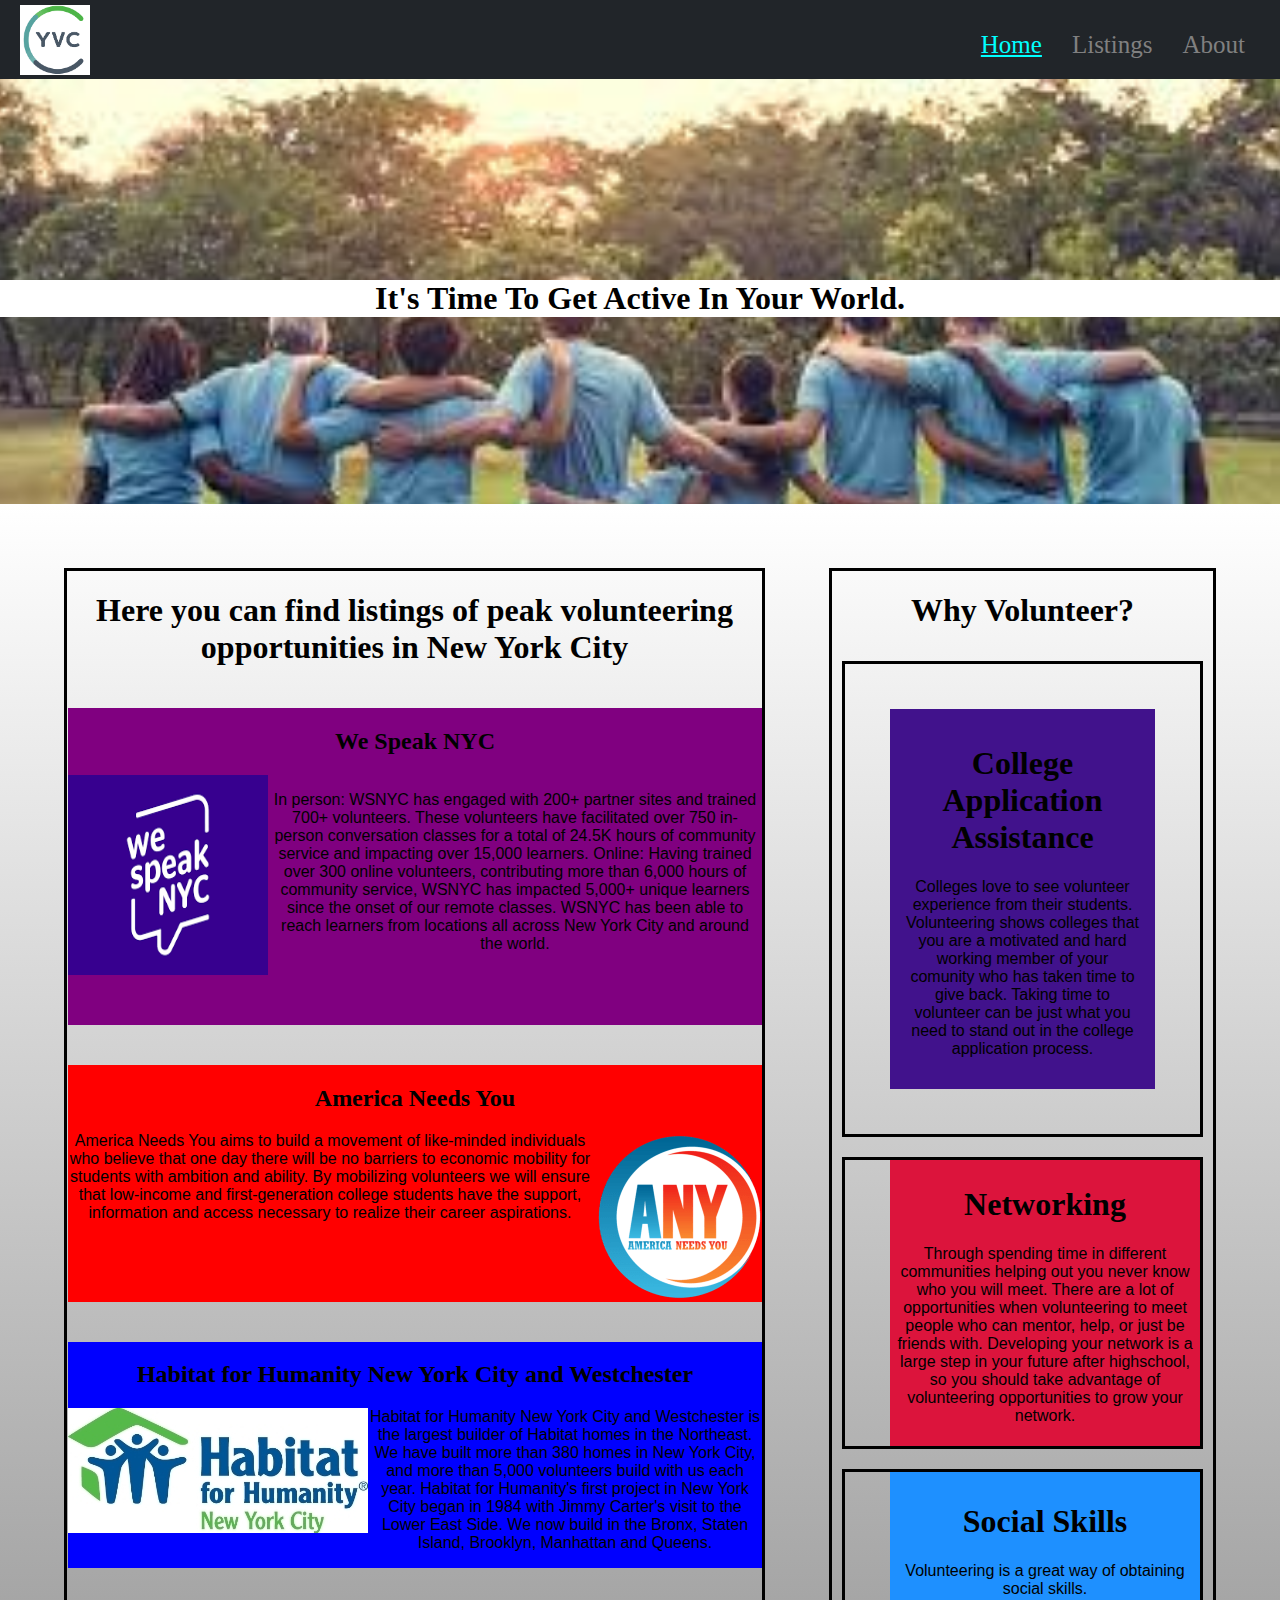
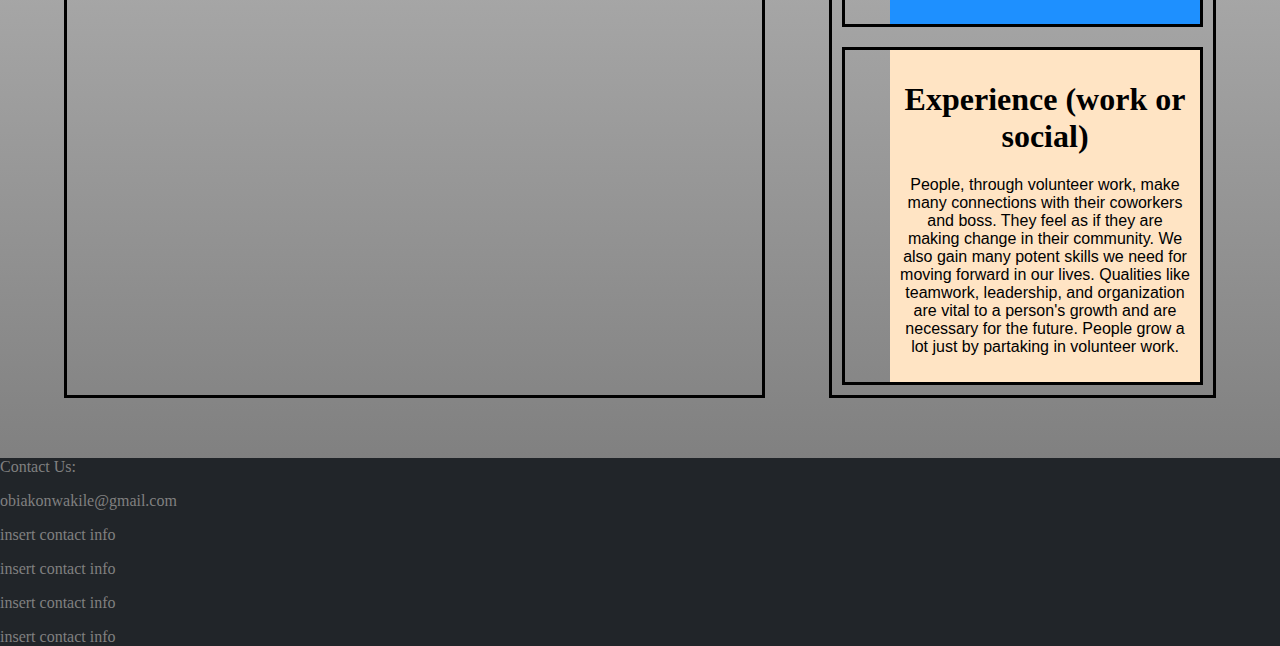
==== index.html @ 867fbf7c "first commit" ====
<!DOCTYPE html>
<html lang="en">
<head>
    <meta charset="UTF-8">
    <meta http-equiv="X-UA-Compatible" content="IE=edge">
    <meta name="viewport" content="width=device-width, initial-scale=1.0">
    <title>Final Project</title>

    <link rel="stylesheet" href="main.css">
    <script src="script.js" defer></script>
</head>

<!-- Home Page Template 5% 60% 30% 5%-->

<body>
    <div id="navBar"> 
        <img src="yvc_logo_possibly.png" id="navImage">
        <ul id="navList">
            <li class="navItem home">Home</li>
            <a href = "listings.html" target = _blank><li class="navItem">Listings</li></a>
            <a href = "about.html" target = _blank><li class="navItem">About</li></a>
        </ul>
    </div>

    <div id="transitionalContent">
        <div class = "emptyspace">k</div>
        <div class = "emptyspace">k</div>
        <div class = "emptyspace">k</div>
        <div class = "emptyspace">k</div>
        <div class = "emptyspace">k</div>
        <div class = "emptyspace">k</div>
        <div class = "emptyspace">k</div>
        <div class = "emptyspace">k</div>
        <div class = "emptyspace">k</div>
        <div class = "emptyspace">k</div>
        <h1 class = "transitionH">It's Time To Get Active In Your World.</h1>
    </div>


    <div id="text">
        <div id="mainText">
            <h1>Here you can find listings of peak volunteering opportunities in New York City</h1>

            <div class="listing">
                <img src="images/yvc_logo.png"> <!-- Organization Logo -->

                <div class="listingText">
                    <div id = "purple2">
                    <h2>We Speak NYC</h2>
                    <div id = "purple">
                   <img class = "wsnyc" src = "wsnyc.png">
                    <p>In person: WSNYC has engaged with 200+ partner sites and trained 700+ volunteers. These volunteers have facilitated over 750 in-person conversation classes for a total of 24.5K hours of community service and impacting over 15,000 learners.
                        Online: Having trained over 300 online volunteers, contributing more than 6,000 hours of community service, WSNYC has impacted 5,000+ unique learners since the onset of our remote classes. WSNYC has been able to reach learners from locations all across New York City and around the world.</p>
                        </div>
                </div>
            </div>
</div>
            <div class="listing">
                <img src="images/yvc_logo.png"> <!-- Organization Logo -->

                <div class="listingText">
                    <div id = "red">
                    <h2>America Needs You</h2>
                    <img class = "ANY" src = "RG0ntT6E0F (1).webp">
                    <p> America Needs You aims to build a movement of like-minded individuals
                        who believe that one day there will be no barriers to economic mobility for students with ambition and ability. 
                        By mobilizing volunteers we will ensure that low-income and first-generation college students have the support, information and access necessary to realize their career aspirations.</p>
                        </div>
                </div>
            </div>

            <div class="listing">
                <img src="images/yvc_logo.png"> <!-- Organization Logo -->

                <div class="listingText">
                    <div id = "blue">
                    <h2>Habitat for Humanity New York City and Westchester</h2>
                        <img class = "habitat" src = "8B5E3679-217C-A6E3-2B22-11588C557CDF_m.jpg">
                    <p> Habitat for Humanity New York City and Westchester is the largest builder of Habitat homes in the Northeast.
                         We have built more than 380 homes in New York City, and more than 5,000 volunteers build with us each year. 
                         Habitat for Humanity's first project in New York City began in 1984 with Jimmy Carter's visit to the Lower East Side.
                         We now build in the Bronx, Staten Island, Brooklyn, Manhattan and Queens.</p>
                         </div>
                </div>
            </div>
        </div>

        <div id="sideText">
            <h1>Why Volunteer?</h1> <!-- In our wire frame we included 2 text boxes. I believe using the second box to educate
                                on why people should volunteer and what advice we can give can be a good use of this space.  -->

            <div class="stItem">
                <div id = "college">
                <h1> College Application Assistance</h1>

                <p>Colleges love to see volunteer experience from their students. Volunteering shows colleges that
                    you are a motivated and hard working member of your comunity who has taken time to give back. Taking
                    time to volunteer can be just what you need to stand out in the college application process.
                </p>
                </div>
            </div>
            <div class="stItem">
                <div id = "networking">
                <h1>Networking</h1>

                <p>Through spending time in different communities helping out you never know who you will meet. There
                    are a lot of opportunities when volunteering to meet people who can mentor, help, or just be friends
                    with. Developing your network is a large step in your future after highschool, so you should take
                    advantage of volunteering opportunities to grow your network.
                </p>
                </div>
            </div>

            <div class="stItem">
            <div id = "social">
                <h1>Social Skills</h1>
                <p>Volunteering is a great way of obtaining social skills.</p>
            </div>
            </div>
            <div class="stItem">
                <div id = "experience">
                    <h1>Experience (work or social)</h1>
                    <p>People, through volunteer work, make many connections with their coworkers and boss. They feel as if they are making change in their community. 
                           We also gain many potent skills we need for moving forward in our lives. Qualities like teamwork, leadership, and organization are vital to a person's 
                           growth and are necessary for the future. People grow a lot just by partaking in volunteer work. </p>
                </div>
            </div>

        </div>
    </div>

    <div id = "contact">
        <p>Contact Us:</p>
        <p class = "ourcontacts">obiakonwakile@gmail.com</p>
        <p class = "ourcontacts">insert contact info</p>
        <p class = "ourcontacts">insert contact info</p>
        <p class = "ourcontacts">insert contact info</p>
        <p class = "ourcontacts">insert contact info</p>
    </div>
</body>
</html>
---- main.css ----
body {
    margin: 0px;
    background-color:bisque;
    font-family:fantasy;
}

/* Navigation Bar */
#navBar {
    background-color: #212529;

    display: flex;
    justify-content: space-between;

    padding-left: 20px;
    padding-right: 20px;
    height:100px;
    
}

#navList {
    display: flex;
    list-style: none;
}

.navItem {
    padding-bottom: 10px;
    padding: 15px;
    font-size: 25px;
    color: grey;
}
#navImage {
  height: 70px;
  padding-top: 5px;
}

/* Transition Content */
#transitionalContent {
    text-align: center;
    background-image: url('people2.jpg');
    background-repeat: no-repeat;
    background-size: cover;
    height: 500px;

    margin: 5%;
    margin-left: -15px;
    margin-right: -15px;
    margin-top: -21px;
    margin-bottom: -75px;
}


/* Text Container */
#text {
    display: flex;
    /* background-color: white; */
    background-image: linear-gradient(white, gray);
}

/* Main Text Box */
#mainText {
    display: flex;
    flex-direction: column;

    border-style: solid;
    border-color: black;

    margin: 5%;
    width: 60%;
    text-align: center;
}

.listing {

    margin: 20px;

    display: flex;
}
.listingText {
    display: flex;
    flex-direction: column;
}

/* Side Text Box */
#sideText {
    display: flex;
    flex-direction: column;
    
    border-style: solid;
    border-color:black;
    margin: 5%;
    margin-left: 0px;
    width: 30%;
    text-align: center;
}

.stItem {
    display: flex;
    flex-direction: column;

    border-style: solid;
    border-color: black;
    margin: 10px;
    

    display: flex;
}

a {
    text-decoration: none;
}

.navItem:hover {
    text-decoration: underline;
    color: cyan;
}

.home {
    text-decoration: underline;
    color: cyan; 
}

.wsnyc {
    width: 200px;
    height: 200px;
    float: left;
    padding-bottom: 50px;
}

#purple {
    display: flex;
    flex-direction: row;
}

.ANY {
    float: right;
}

.habitat {
    float: left;
    padding-bottom: 15px;
}

.emptyspace {
    visibility: hidden;
}

.transitionH {
    background-color: white;
}

#purple2 {
    background-color: purple;
    margin-left: -35px;
    margin-right: -20px;
}

#red {
    background-color: red;
    margin-left: -35px;
    margin-right: -20px;
}

#blue {
    background-color: blue;
    margin-left: -35px;
    margin-right: -20px;
}



.transitionH {
    background-color: white;
}

#purple2 {
    background-color: purple;
    margin-left: -35px;
    margin-right: -20px;
}

#red {
    background-color: red;
    margin-left: -35px;
    margin-right: -20px;
}

#blue {
    background-color: blue;
    margin-left: -35px;
    margin-right: -20px;
}

#contact {
    background-color: #212529;
    color: grey;
    margin-top: -20px;
    margin-bottom: -20px;
}

.ourcontacts {
    display: flex;
    flex-direction: column;
}

#college {
    margin: 45px;
    background-color: rgb(65, 18, 140);
    padding: 15px;
}

#networking {
    background-color: crimson;
    padding: 5px;
    width: 300px;
    margin-left: 45px;
}

#social {
   background-color:dodgerblue;
   width: 290px;
   margin-left: 45px;
   padding: 10px;
}

#experience {
    background-color: bisque;
    width: 290px;
    padding: 10px;
    margin-left: 45px;
}

#purple p{
    font-family:'Gill Sans', 'Gill Sans MT', Calibri, 'Trebuchet MS', sans-serif;
}

#red p {
    font-family:'Gill Sans', 'Gill Sans MT', Calibri, 'Trebuchet MS', sans-serif;
}

#blue p {
    font-family:'Gill Sans', 'Gill Sans MT', Calibri, 'Trebuchet MS', sans-serif;
}

#college p{
    font-family:'Gill Sans', 'Gill Sans MT', Calibri, 'Trebuchet MS', sans-serif;
}

#networking p{
    font-family:'Gill Sans', 'Gill Sans MT', Calibri, 'Trebuchet MS', sans-serif;
}

#social p{
    font-family:'Gill Sans', 'Gill Sans MT', Calibri, 'Trebuchet MS', sans-serif;
}

#experience p{
    font-family:'Gill Sans', 'Gill Sans MT', Calibri, 'Trebuchet MS', sans-serif;
}

.listings {
    color: cyan;
    text-decoration:underline;
}
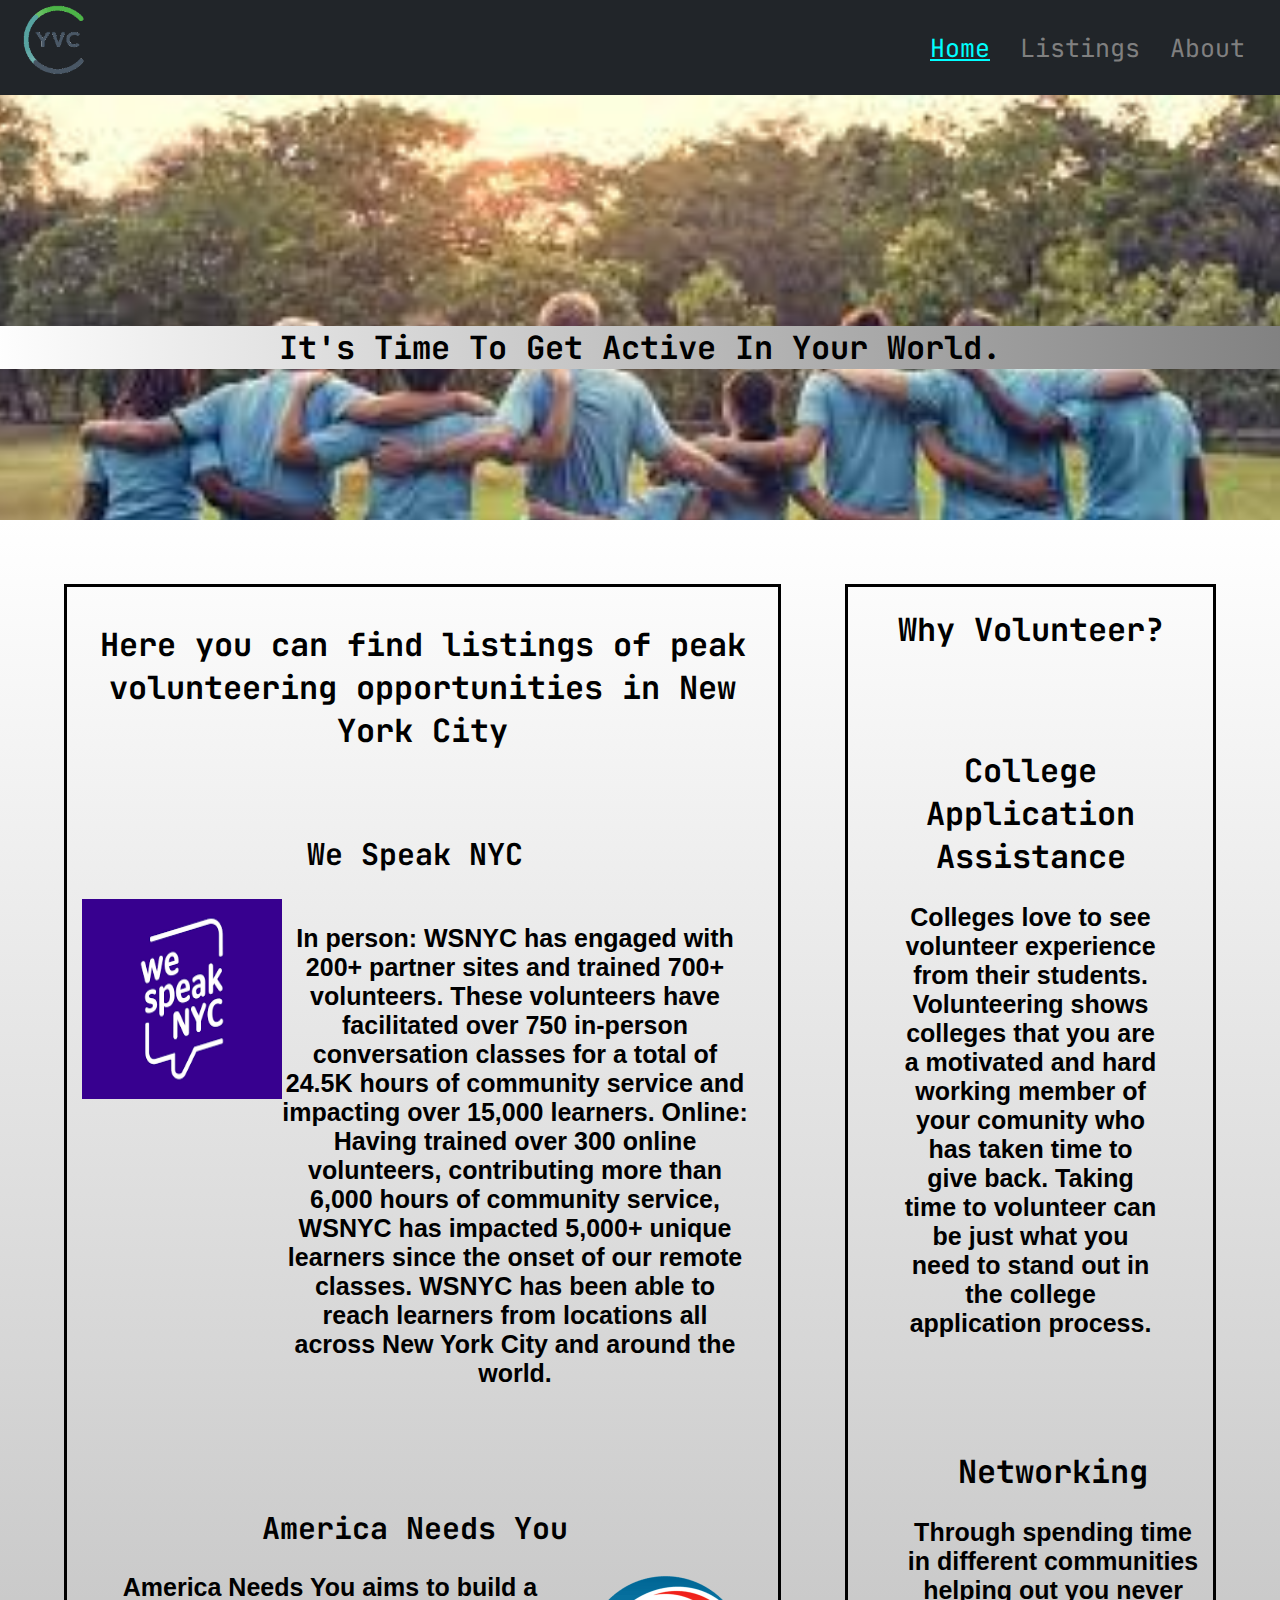
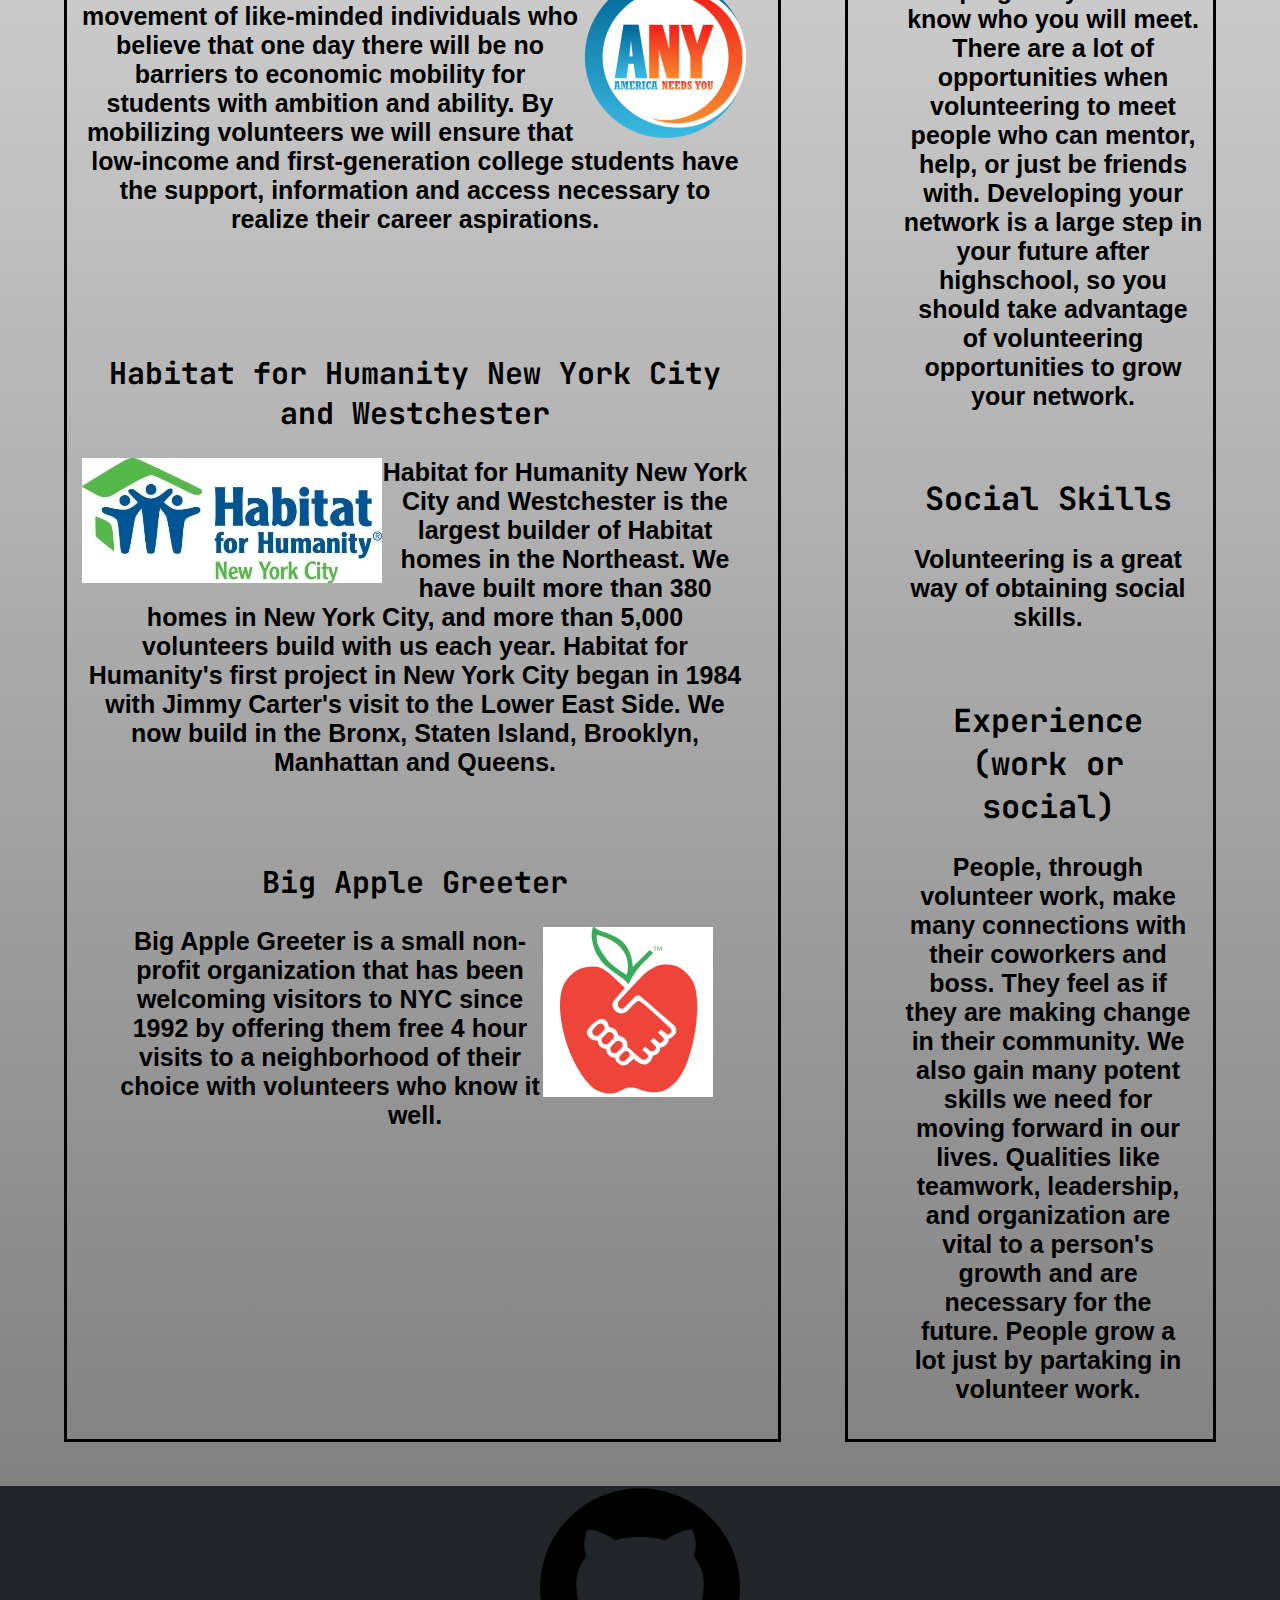
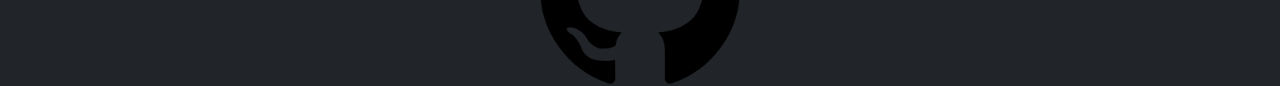
==== commit 403a029d: "update1" ====
--- a/index.html
+++ b/index.html
@@ -7,6 +7,9 @@
     <title>Final Project</title>
 
     <link rel="stylesheet" href="main.css">
+    <link rel="preconnect" href="https://fonts.googleapis.com">
+<link rel="preconnect" href="https://fonts.gstatic.com" crossorigin>
+<link href="https://fonts.googleapis.com/css2?family=JetBrains+Mono&family=PT+Sans:wght@700&display=swap" rel="stylesheet">
     <script src="script.js" defer></script>
 </head>
 
@@ -14,7 +17,7 @@
 
 <body>
     <div id="navBar"> 
-        <img src="yvc_logo_possibly.png" id="navImage">
+        <img src="yvc_logo.png" id="navImage">
         <ul id="navList">
             <li class="navItem home">Home</li>
             <a href = "listings.html" target = _blank><li class="navItem">Listings</li></a>
@@ -42,11 +45,11 @@
             <h1>Here you can find listings of peak volunteering opportunities in New York City</h1>
 
             <div class="listing">
-                <img src="images/yvc_logo.png"> <!-- Organization Logo -->
+                
 
                 <div class="listingText">
                     <div id = "purple2">
-                    <h2>We Speak NYC</h2>
+                    <a href = "https://wespeaknyc.cityofnewyork.us/" target = _blank><h2>We Speak NYC</h2></a>
                     <div id = "purple">
                    <img class = "wsnyc" src = "wsnyc.png">
                     <p>In person: WSNYC has engaged with 200+ partner sites and trained 700+ volunteers. These volunteers have facilitated over 750 in-person conversation classes for a total of 24.5K hours of community service and impacting over 15,000 learners.
@@ -56,7 +59,7 @@
             </div>
 </div>
             <div class="listing">
-                <img src="images/yvc_logo.png"> <!-- Organization Logo -->
+                
 
                 <div class="listingText">
                     <div id = "red">
@@ -70,7 +73,6 @@
             </div>
 
             <div class="listing">
-                <img src="images/yvc_logo.png"> <!-- Organization Logo -->
 
                 <div class="listingText">
                     <div id = "blue">
@@ -81,7 +83,18 @@
                          Habitat for Humanity's first project in New York City began in 1984 with Jimmy Carter's visit to the Lower East Side.
                          We now build in the Bronx, Staten Island, Brooklyn, Manhattan and Queens.</p>
                          </div>
+                
+                         <div class="listing">
+                            <div class="listingText">
+                                <div id = "red">
+                                <h2>Big Apple Greeter </h2>
+                                <img class = "ANY" src = "c8Q4Zo8e9q.webp">
+                                <p> Big Apple Greeter is a small non-profit organization that has been welcoming visitors to NYC since 1992 by offering them free 4 hour visits to a neighborhood of their choice with volunteers who know it well.</p>
+                                    </div>
+                                </div>
+                        </div>
                 </div>
+            
             </div>
         </div>
 
@@ -124,18 +137,19 @@
                            We also gain many potent skills we need for moving forward in our lives. Qualities like teamwork, leadership, and organization are vital to a person's 
                            growth and are necessary for the future. People grow a lot just by partaking in volunteer work. </p>
                 </div>
+
             </div>
 
         </div>
     </div>
 
+    
+
     <div id = "contact">
-        <p>Contact Us:</p>
-        <p class = "ourcontacts">obiakonwakile@gmail.com</p>
-        <p class = "ourcontacts">insert contact info</p>
-        <p class = "ourcontacts">insert contact info</p>
-        <p class = "ourcontacts">insert contact info</p>
-        <p class = "ourcontacts">insert contact info</p>
+        <footer></footer>
+        <a href = "https://obiakoasc22.github.io/Demo-Day-Project/" target = _blank><img class = "github" src = "GitHub.png"></a>
     </div>
+
+    
 </body>
 </html>--- a/main.css
+++ b/main.css
@@ -1,7 +1,7 @@
 body {
     margin: 0px;
     background-color:bisque;
-    font-family:fantasy;
+    font-family: 'JetBrains Mono', monospace;
 }
 
 /* Navigation Bar */
@@ -44,7 +44,7 @@
     margin: 5%;
     margin-left: -15px;
     margin-right: -15px;
-    margin-top: -21px;
+    margin-top: -5px;
     margin-bottom: -75px;
 }
 
@@ -52,7 +52,6 @@
 /* Text Container */
 #text {
     display: flex;
-    /* background-color: white; */
     background-image: linear-gradient(white, gray);
 }
 
@@ -63,21 +62,29 @@
 
     border-style: solid;
     border-color: black;
+    padding: 15px;
 
     margin: 5%;
     width: 60%;
     text-align: center;
+    
 }
 
 .listing {
 
-    margin: 20px;
-
-    display: flex;
-}
+    margin:20px;
+
+    display: flex;
+}
+
+h2 {
+    font-size: 30px;
+}
+
 .listingText {
     display: flex;
     flex-direction: column;
+    padding: 15px;
 }
 
 /* Side Text Box */
@@ -97,7 +104,7 @@
     display: flex;
     flex-direction: column;
 
-    border-style: solid;
+    border-style: none;
     border-color: black;
     margin: 10px;
     
@@ -145,23 +152,20 @@
 }
 
 .transitionH {
-    background-color: white;
+    background-image: linear-gradient(to right,white, gray);
 }
 
 #purple2 {
-    background-color: purple;
     margin-left: -35px;
     margin-right: -20px;
 }
 
 #red {
-    background-color: red;
     margin-left: -35px;
     margin-right: -20px;
 }
 
 #blue {
-    background-color: blue;
     margin-left: -35px;
     margin-right: -20px;
 }
@@ -173,19 +177,16 @@
 }
 
 #purple2 {
-    background-color: purple;
     margin-left: -35px;
     margin-right: -20px;
 }
 
 #red {
-    background-color: red;
     margin-left: -35px;
     margin-right: -20px;
 }
 
 #blue {
-    background-color: blue;
     margin-left: -35px;
     margin-right: -20px;
 }
@@ -204,28 +205,24 @@
 
 #college {
     margin: 45px;
-    background-color: rgb(65, 18, 140);
-    padding: 15px;
+    padding: 0px;
 }
 
 #networking {
-    background-color: crimson;
-    padding: 5px;
+    padding: 0px;
     width: 300px;
     margin-left: 45px;
 }
 
 #social {
-   background-color:dodgerblue;
    width: 290px;
    margin-left: 45px;
-   padding: 10px;
+   padding: 0px;
 }
 
 #experience {
-    background-color: bisque;
     width: 290px;
-    padding: 10px;
+    padding: 0px;
     margin-left: 45px;
 }
 
@@ -256,8 +253,38 @@
 #experience p{
     font-family:'Gill Sans', 'Gill Sans MT', Calibri, 'Trebuchet MS', sans-serif;
 }
+
+p {
+    font-weight: bold;
+    font-size: 25px;
+}
+
+
 
 .listings {
     color: cyan;
     text-decoration:underline;
+}
+
+#purple2 a {
+    color: black;
+}
+
+#purple2 a:hover {
+    color: cyan;
+    text-decoration: underline;
+    opacity: 0.6;
+}
+
+.github {
+    display: block;
+    margin-left: auto;
+    margin-right: auto;
+    width: 200px;
+    height: 200px;
+}
+
+h2, #abtTitle{
+    display: flex;
+    justify-content: center;
 }